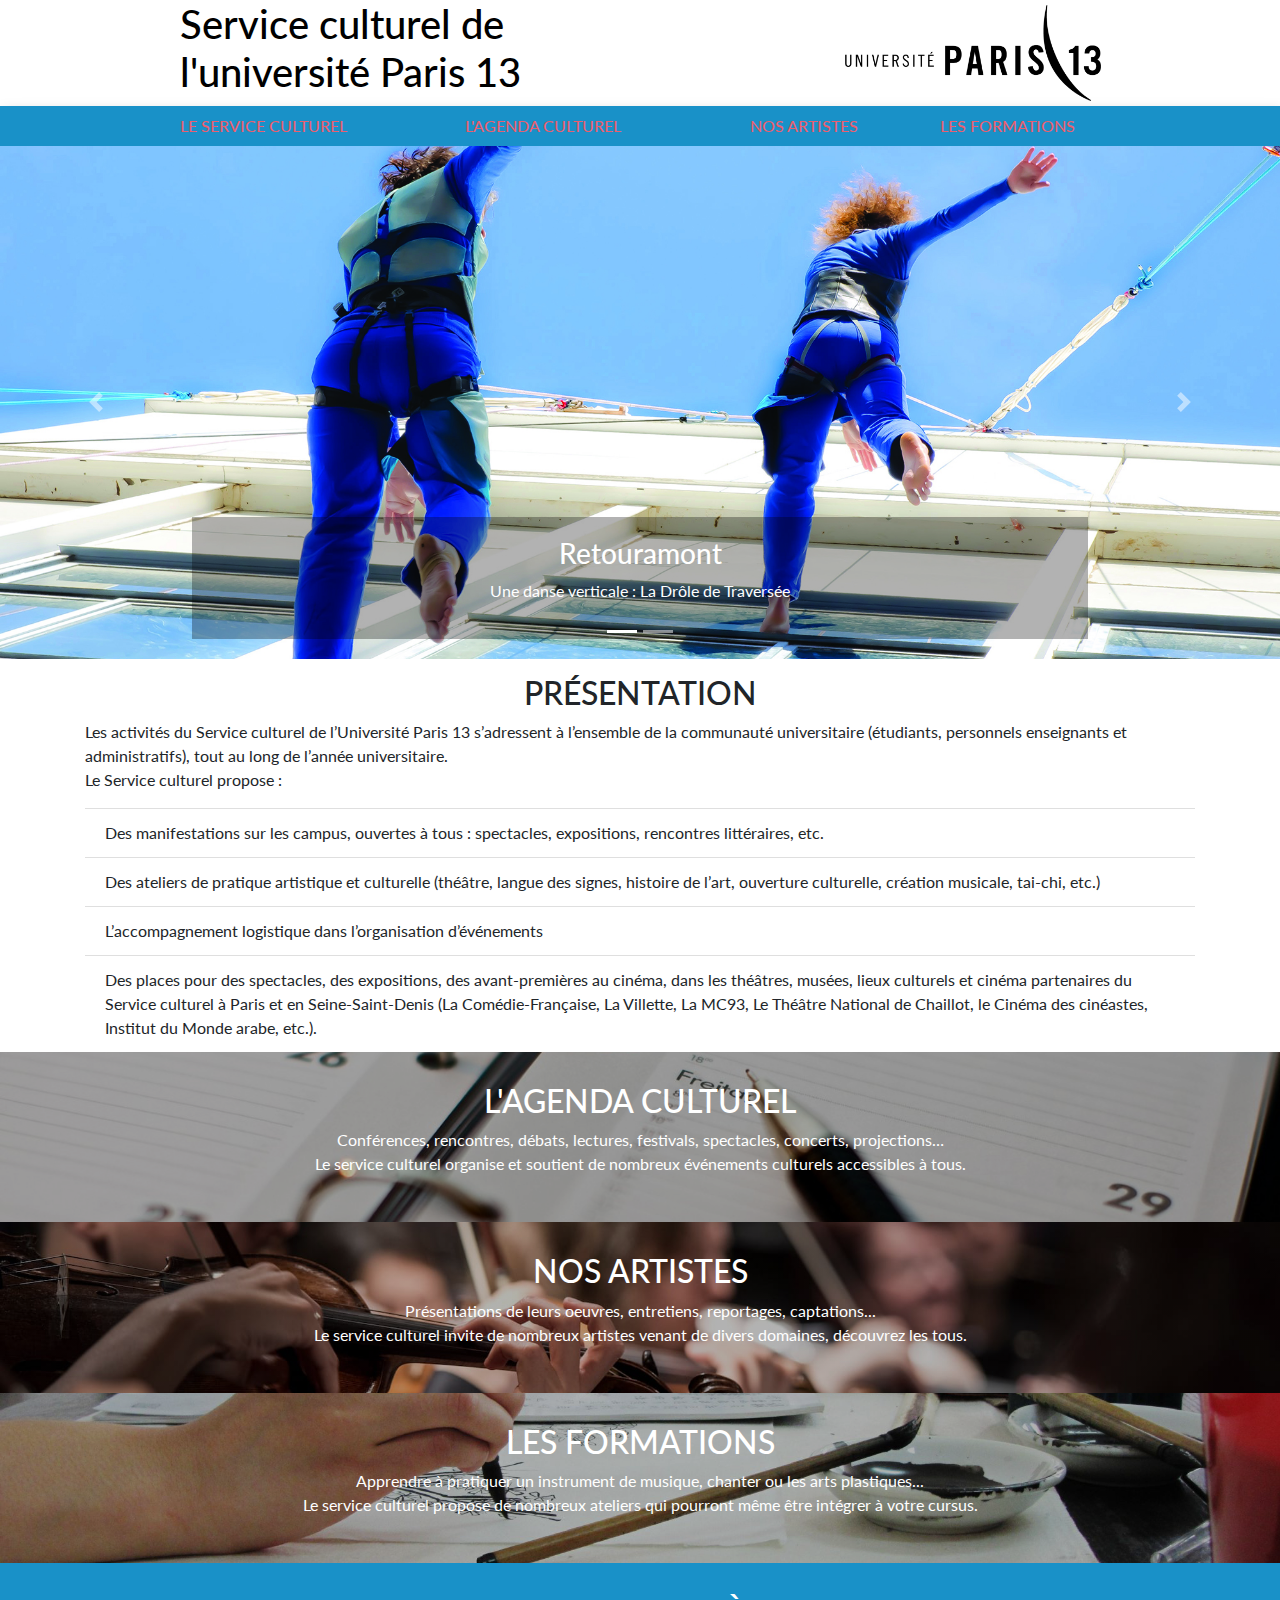
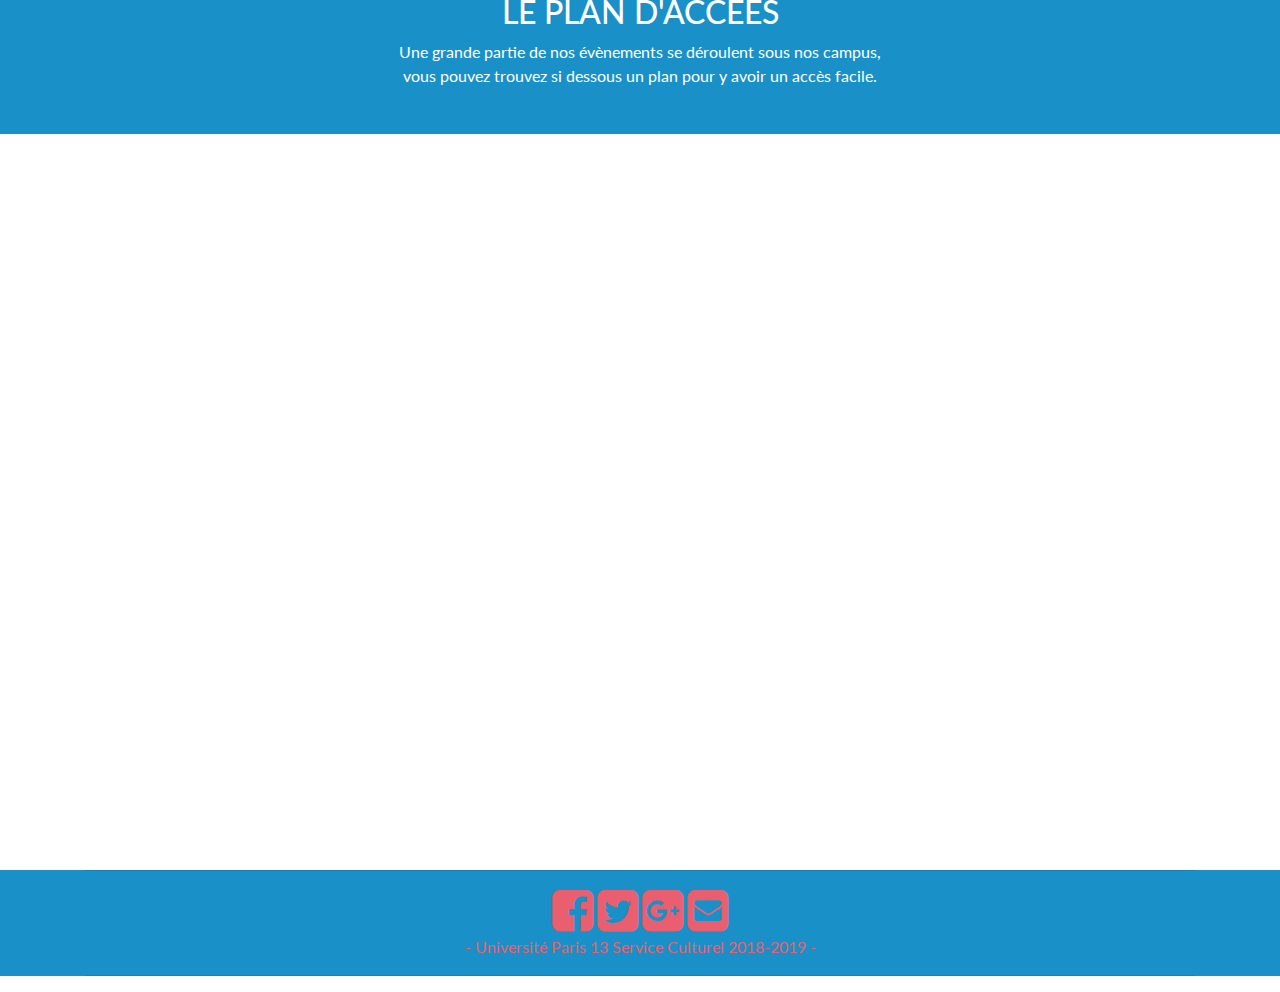
==== site1/home.html @ 8ae0b917 "Add files via upload" ====
<!doctype html>
<html>

<head>
    <meta charset="utf-8">
    <title>Document sans nom</title>
    <link rel="stylesheet" href="https://maxcdn.bootstrapcdn.com/bootstrap/4.0.0/css/bootstrap.min.css" integrity="sha384-Gn5384xqQ1aoWXA+058RXPxPg6fy4IWvTNh0E263XmFcJlSAwiGgFAW/dAiS6JXm" crossorigin="anonymous">
    <script src="https://ajax.googleapis.com/ajax/libs/jquery/3.3.1/jquery.min.js"></script>
    <script src="https://cdnjs.cloudflare.com/ajax/libs/popper.js/1.14.3/umd/popper.min.js"></script>
    <script src="https://maxcdn.bootstrapcdn.com/bootstrap/4.1.3/js/bootstrap.min.js"></script>
    <link rel="stylesheet" href="https://cdnjs.cloudflare.com/ajax/libs/font-awesome/4.7.0/css/font-awesome.min.css">
    <link href="style.css" rel="stylesheet" type="text/css">
    <link href="//maxcdn.bootstrapcdn.com/font-awesome/4.1.0/css/font-awesome.min.css" rel="stylesheet">
    <link href="https://maxcdn.bootstrapcdn.com/bootstrap/3.3.5/css/bootstrap.min.css" rel="stylesheet" integrity="sha256-MfvZlkHCEqatNoGiOXveE8FIwMzZg4W85qfrfIFBfYc= sha512-dTfge/zgoMYpP7QbHy4gWMEGsbsdZeCXz7irItjcC3sPUFtf0kuFbDz/ixG7ArTxmDjLXDmezHubeNikyKGVyQ=="
        crossorigin="anonymous">
    <link href="https://fonts.googleapis.com/css?family=Lato" rel="stylesheet">
</head>



<body>
    <header>
        <div class="container">
            <div class="row">
                <div class="col-md-5 offset-md-1">
                    <a href="home.html" style="text-decoration: none; color: black;">
                        <h1>Service culturel de l'université Paris 13</h1>
                    </a>
                </div>
                <div class="col-md-3 offset-md-2" id="logo">
                    <a href="https://www.univ-paris13.fr/" style="text-decoration: none; color: black;">
                        <img src="img/logo.png" width="256" height="96" alt="logo">
                    </a>
                    <div>
                    </div>
                </div>
            </div>
        </div>
    </header>
    <nav>
        <div class="container">
            <div class="row">
                <div class="col-md-3 offset-md-1">
                    <a href="#">
                        <li class="nav-item">LE SERVICE CULTUREL</li>
                    </a>
                </div>
                <div class="col-md-3">
                    <a href="#">
                        <li class="nav-item">L'AGENDA CULTUREL</li>
                    </a>
                </div>


                <div class="col-md-2">
                    <a href="#">
                        <li class="nav-item">NOS ARTISTES</li>
                    </a>
                </div>


                <div class="col-md-3">
                    <a href="#">
                        <li class="nav-item">LES FORMATIONS</li>
                    </a>
                </div>

            </div>
        </div>
    </nav>
    <section id="diapo">
        <div id="demo" class="carousel slide" data-ride="carousel">
            <ul class="carousel-indicators">
                <li data-target="#demo" data-slide-to="0" class="active"></li>
                <li data-target="#demo" data-slide-to="1"></li>
            </ul>
            <div class="carousel-inner">
                <div class="carousel-item active">
                    <a href="#" style="text-decoration: none; color: black;">
                        <img src="img/slide_1.jpg" alt="slide" width="100%">

                        <div class="carousel-caption dark">
                            <h3>Retouramont</h3>
                            <p>Une danse verticale : La Drôle de Traversée</p>
                        </div>
                    </a>
                </div>
                <div class="carousel-item">
                    <a href="#" style="text-decoration: none; color: black;">
                        <img src="img/slide_2.jpg" alt="slide" width="100%">
                        <div class="carousel-caption dark">
                            <h3>D' de Kabal</h3>
                            <p>Déconstruction et redéfinition du masculin par l'art du sensible</p>
                        </div>
                    </a>
                </div>
            </div>
            <a class="carousel-control-prev" href="#demo" data-slide="prev">
                <span class="carousel-control-prev-icon"></span>
                </a>
            <a class="carousel-control-next" href="#demo" data-slide="next">
                <span class="carousel-control-next-icon"></span>
                </a>
        </div>
    </section>
    <section id="presentation">
        <div class="container">
            <h2 style="text-align:center;">PRÉSENTATION</h2>
            <p>Les activités du Service culturel de l’Université Paris 13 s’adressent à l’ensemble de la communauté universitaire (étudiants, personnels enseignants et administratifs), tout au long de l’année universitaire.<br> Le Service culturel propose :</p>
            <ul class="list-group list-group-flush">
                <li class="list-group-item">Des manifestations sur les campus, ouvertes à tous : spectacles, expositions, rencontres littéraires, etc.</li>
                <li class="list-group-item">Des ateliers de pratique artistique et culturelle (théâtre, langue des signes, histoire de l’art, ouverture culturelle, création musicale, tai-chi, etc.)</li>
                <li class="list-group-item">L’accompagnement logistique dans l’organisation d’événements</li>
                <li class="list-group-item">Des places pour des spectacles, des expositions, des avant-premières au cinéma, dans les théâtres, musées, lieux culturels et cinéma partenaires du Service culturel à Paris et en Seine-Saint-Denis (La Comédie-Française, La Villette, La MC93, Le Théâtre National de Chaillot, le Cinéma des cinéastes, Institut du Monde arabe, etc.).</li>
            </ul>
        </div>
    </section>
    <section id="agenda">
        <a href="#" style="text-decoration: none; color: white;">
            <div class="container">
                <h2>L'AGENDA CULTUREL</h2>
                <p>Conférences, rencontres, débats, lectures, festivals, spectacles, concerts, projections… <br>Le service culturel organise et soutient de nombreux événements culturels accessibles à tous.</p>
            </div>
        </a>
    </section>
    <section id="artiste">
        <a href="#" style="text-decoration: none; color: white;">
            <div class="container">
                <h2>NOS ARTISTES</h2>
                <p>Présentations de leurs oeuvres, entretiens, reportages, captations... <br> Le service culturel invite de nombreux artistes venant de divers domaines, découvrez les tous.</p>
            </div>
        </a>
    </section>
    <section id="formation">
        <a href="#" style="text-decoration: none; color: white;">
            <div class="container">
                <h2>LES FORMATIONS</h2>
                <p>Apprendre à pratiquer un instrument de musique, chanter ou les arts plastiques... <br>Le service culturel propose de nombreux ateliers qui pourront même être intégrer à votre cursus.</p>
            </div>
        </a>
    </section>
    <section id="plan">
        <h2>LE PLAN D'ACCÈES</h2>
        <p>Une grande partie de nos évènements se déroulent sous nos campus, <br> vous pouvez trouvez si dessous un plan pour y avoir un accès facile.
            <p>
    </section>
    <section id="map">
        <div class="map-responsive">
            <iframe src="https://www.google.com/maps/embed?pb=!1m16!1m12!1m3!1d41953.194105036324!2d2.3828955579692384!3d48.913970331468974!2m3!1f0!2f0!3f0!3m2!1i1024!2i768!4f13.1!2m1!1sUniversit%C3%A9+Paris+13++Bobigny!5e0!3m2!1sfr!2sfr!4v1545997491598" width="600" height="10" frameborder="0" style="border:0" allowfullscreen></iframe>
        </div>
    </section>
    <div style="background-color:#1991c8;">
        <footer class="container">
            <hr>
            <div class="text-center center-block">
                <a href="https://www.facebook.com/" class="social"><i id="social-fb" class="fa fa-facebook-square fa-3x social"></i></a>
                <a href="https://twitter.com/" class="social"><i id="social-tw" class="fa fa-twitter-square fa-3x social"></i></a>
                <a href="https://plus.google.com/" class="social"><i id="social-gp" class="fa fa-google-plus-square fa-3x social"></i></a>
                <a href="mailto:..@gmail.com" class="social"><i id="social-em" class="fa fa-envelope-square fa-3x social"></i></a>
                <p class="txt-railway" style="color:#ea5f6f;">- Université Paris 13 Service Culturel 2018-2019 -</p>
            </div>
            <hr>
        </footer>
    </div>
</body>

</html>
---- site1/style.css ----
* {
	font-family: 'Lato',"Helvetica Neue",Helvetica,Arial,sans-serif;
}

@media (min-width: 1200px) {
 .container {
   width: 1230px;
 }
}

div a {
    text-decoration: none;
}

nav {
	background-color:#1991c8;
	-webkit-box-shadow: 3px 8px 16px -1px rgba(0,0,0,0.38);
	-moz-box-shadow: 3px 8px 16px -1px rgba(0,0,0,0.38);
	box-shadow: 3px 8px 16px -1px rgba(0,0,0,0.38);
}

.nav-item{
	list-style-type: none;
	color:#ea5f6f;
	font-weight:500;
	margin-bottom:8px;
	margin-top:8px
}
.nav-item:hover{
	color:#0b3351;
}

#logo{
	margin-bottom:5px;
	margin-top:5px;
}

.dark{
	background-color:rgba(0,0,0,0.3);
}

#presentation{
	margin-top:15px;
}

#agenda{
	background: linear-gradient( rgba(0, 0, 0, 0.3), rgba(0, 0, 0, 0.3) ), url(img/agenda.jpg);
	background-size: cover;
	text-align:center;
	color:white;
	padding:30px;
}

#artiste{
	background: linear-gradient( rgba(0, 0, 0, 0.3), rgba(0, 0, 0, 0.3) ), url(img/artiste.jpg);
	background-size: cover;
	text-align:center;
	color:white;
	padding:30px;
}

#formation{
	background: linear-gradient( rgba(0, 0, 0, 0.3), rgba(0, 0, 0, 0.3) ), url(img/formation.jpg);
	background-size: cover;
	text-align:center;
	color:white;
	padding:30px;
}

#plan{
	background-color:#1991c8;
	background-size: cover;
	text-align:center;
	color:white;
	padding:30px;
}

.social{
	color:#ea5f6f;
}

.social:hover{
	color:#0b3351;
}

.map-responsive{
    overflow:hidden;
    padding-bottom:56.25%;
    position:relative;
    height:0;
}
.map-responsive iframe{
    left:0;
    top:0;
    height: 100%;
    width:100%;
    position:absolute;
}
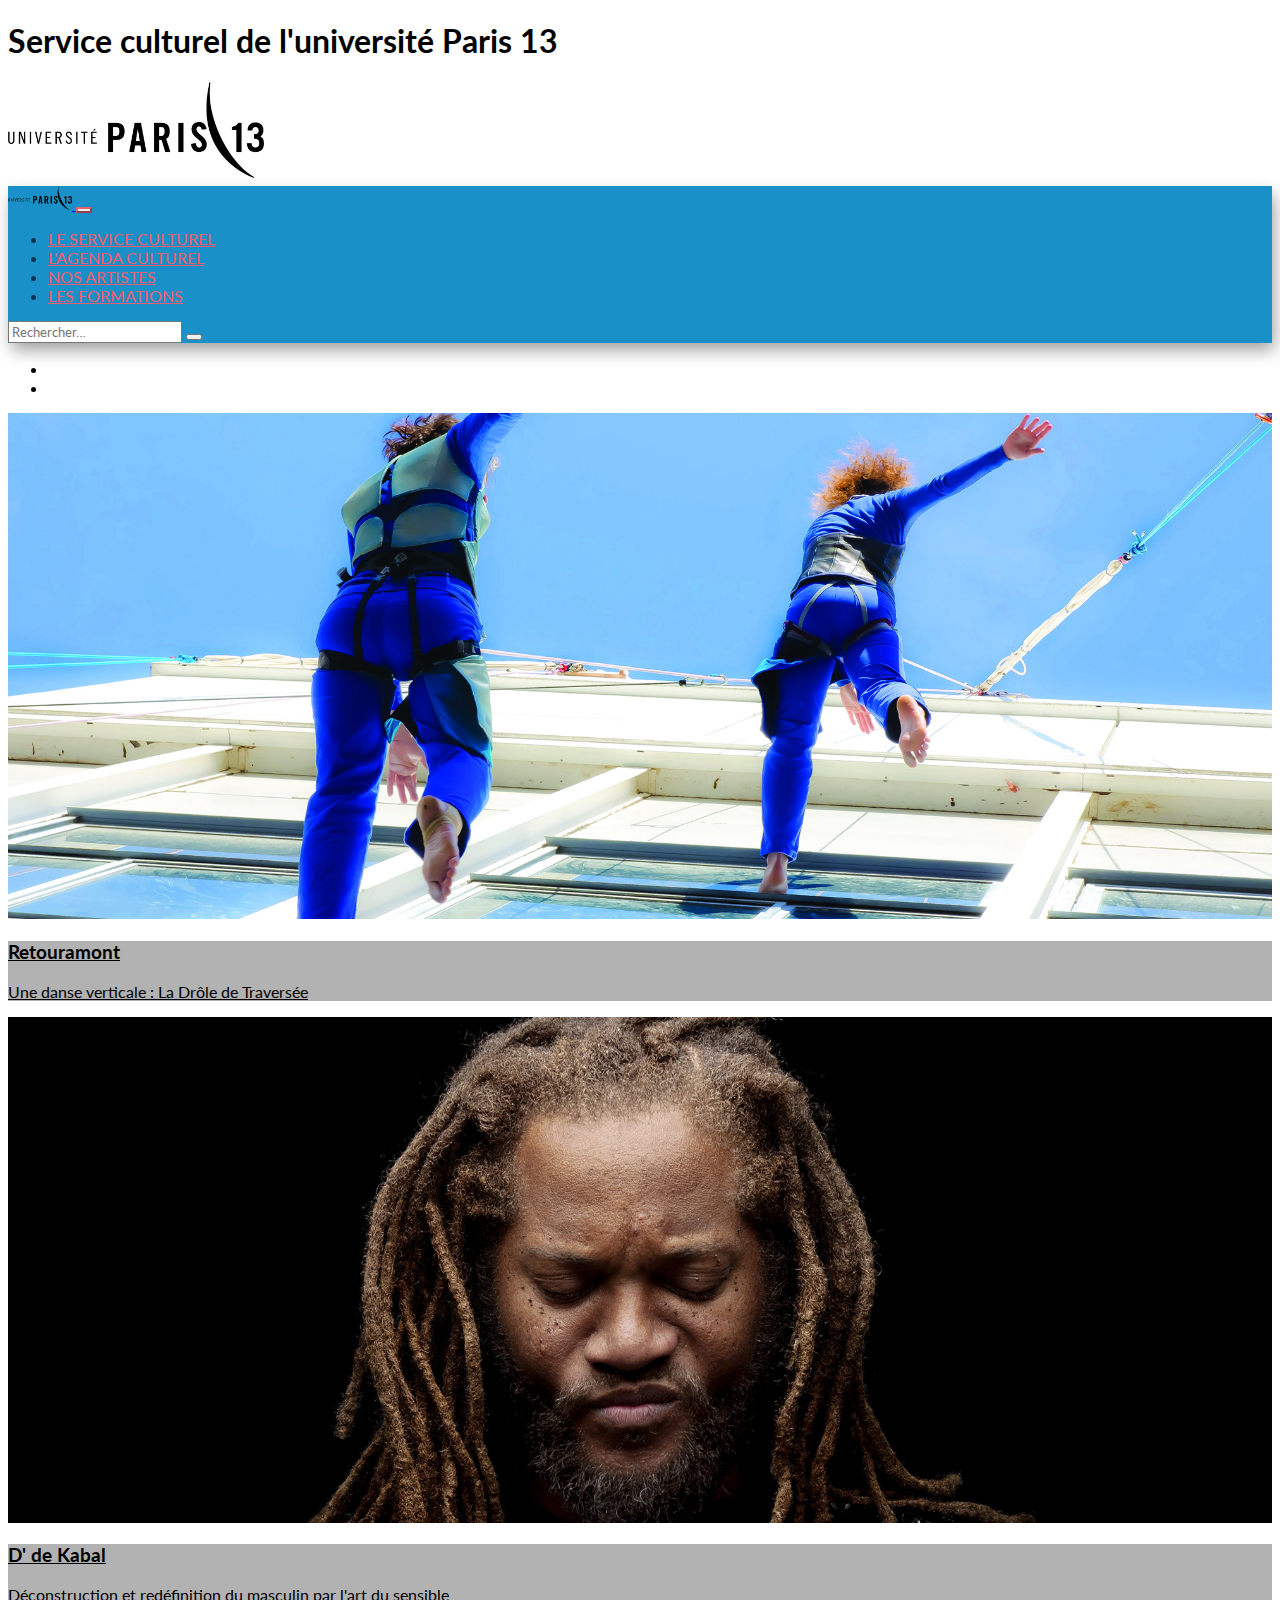
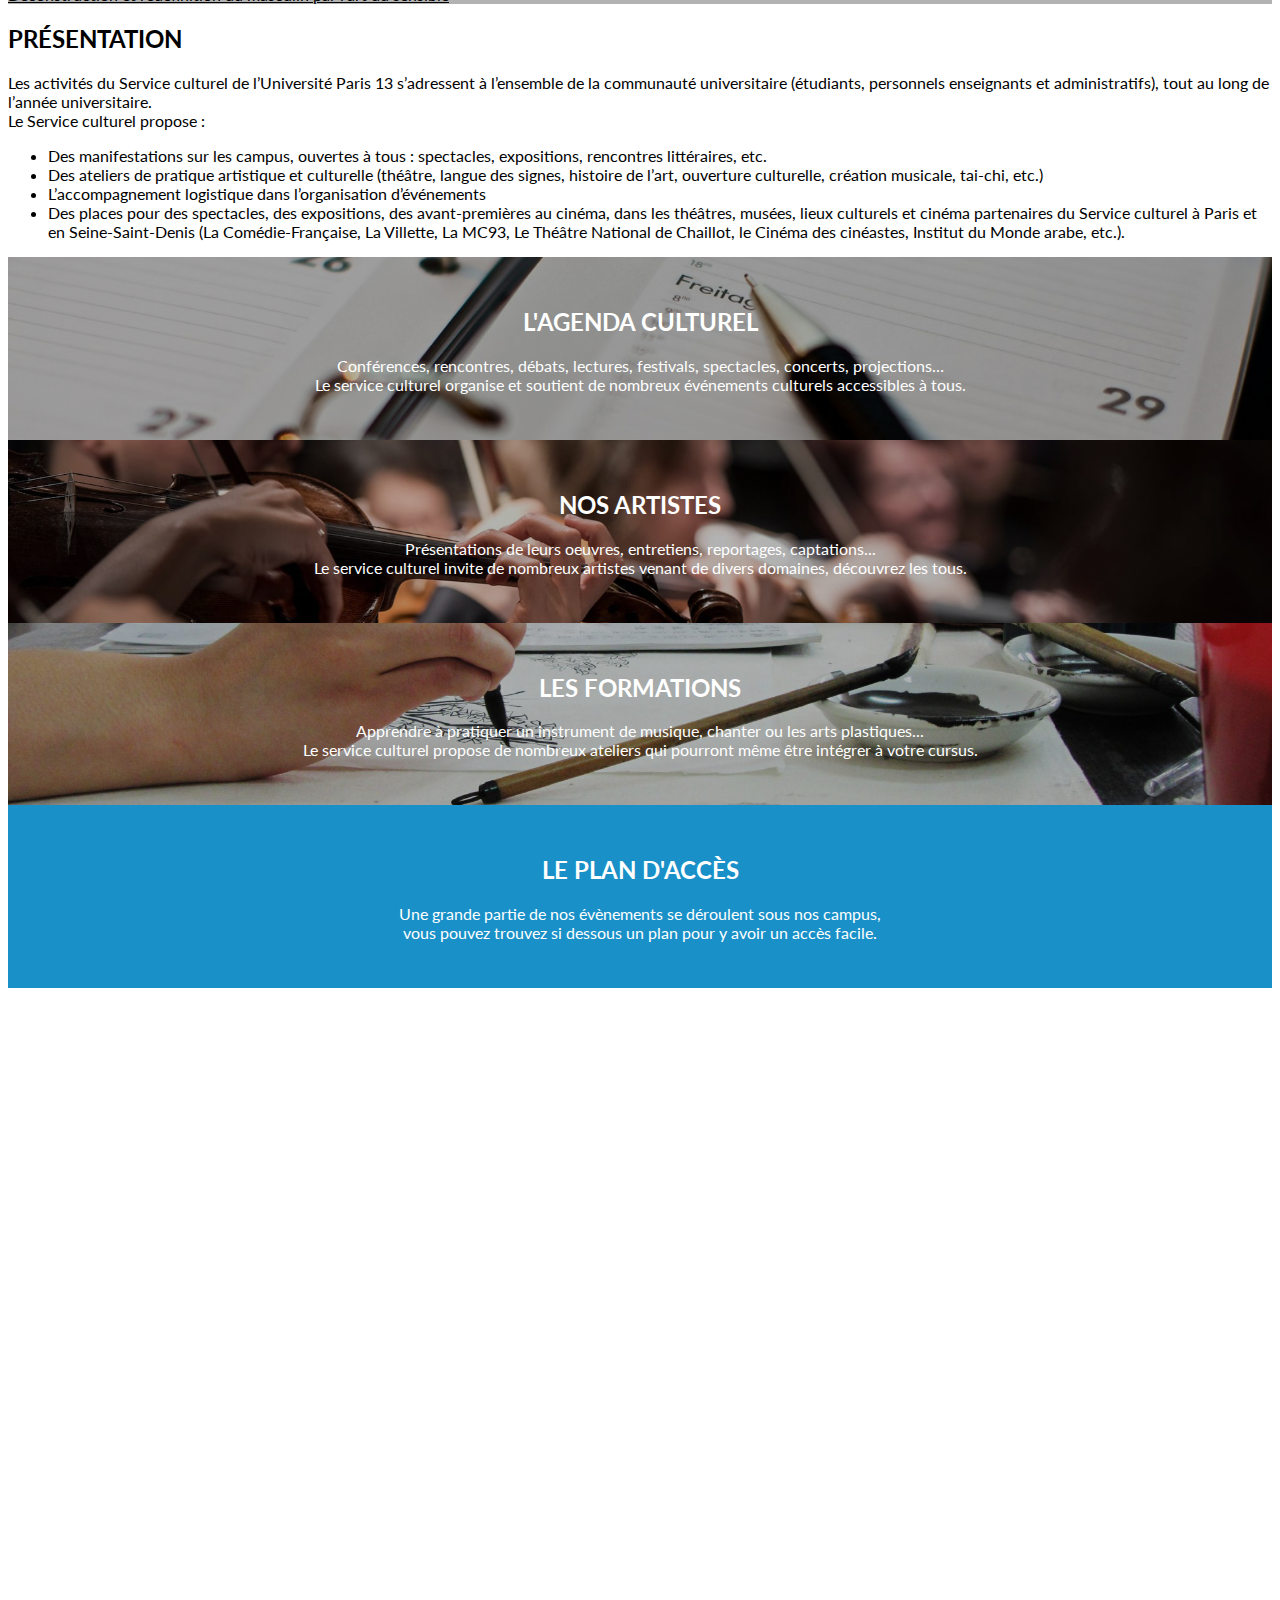
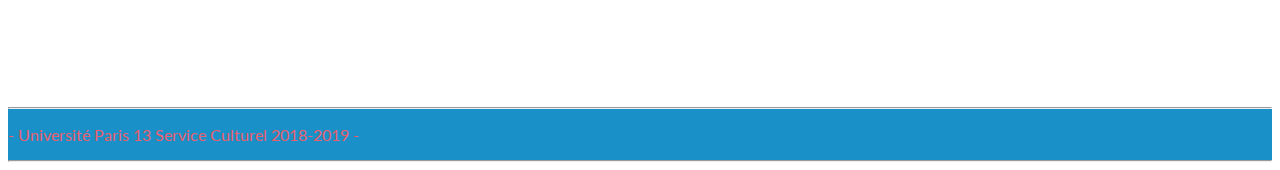
==== commit 3d34f7c9: "Ajout de la navbar, cleanup des dépendances in-nécéssaires, autres petites modifications" ====
--- a/site1/home.html
+++ b/site1/home.html
@@ -4,70 +4,63 @@
 <head>
     <meta charset="utf-8">
     <title>Document sans nom</title>
-    <link rel="stylesheet" href="https://maxcdn.bootstrapcdn.com/bootstrap/4.0.0/css/bootstrap.min.css" integrity="sha384-Gn5384xqQ1aoWXA+058RXPxPg6fy4IWvTNh0E263XmFcJlSAwiGgFAW/dAiS6JXm" crossorigin="anonymous">
-    <script src="https://ajax.googleapis.com/ajax/libs/jquery/3.3.1/jquery.min.js"></script>
-    <script src="https://cdnjs.cloudflare.com/ajax/libs/popper.js/1.14.3/umd/popper.min.js"></script>
-    <script src="https://maxcdn.bootstrapcdn.com/bootstrap/4.1.3/js/bootstrap.min.js"></script>
-    <link rel="stylesheet" href="https://cdnjs.cloudflare.com/ajax/libs/font-awesome/4.7.0/css/font-awesome.min.css">
+		<link rel="stylesheet" href="https://stackpath.bootstrapcdn.com/bootstrap/4.2.1/css/bootstrap.min.css" integrity="sha384-GJzZqFGwb1QTTN6wy59ffF1BuGJpLSa9DkKMp0DgiMDm4iYMj70gZWKYbI706tWS" crossorigin="anonymous">
+		<link rel="stylesheet" href="https://use.fontawesome.com/releases/v5.6.3/css/all.css" integrity="sha384-UHRtZLI+pbxtHCWp1t77Bi1L4ZtiqrqD80Kn4Z8NTSRyMA2Fd33n5dQ8lWUE00s/" crossorigin="anonymous">
     <link href="style.css" rel="stylesheet" type="text/css">
-    <link href="//maxcdn.bootstrapcdn.com/font-awesome/4.1.0/css/font-awesome.min.css" rel="stylesheet">
-    <link href="https://maxcdn.bootstrapcdn.com/bootstrap/3.3.5/css/bootstrap.min.css" rel="stylesheet" integrity="sha256-MfvZlkHCEqatNoGiOXveE8FIwMzZg4W85qfrfIFBfYc= sha512-dTfge/zgoMYpP7QbHy4gWMEGsbsdZeCXz7irItjcC3sPUFtf0kuFbDz/ixG7ArTxmDjLXDmezHubeNikyKGVyQ=="
-        crossorigin="anonymous">
     <link href="https://fonts.googleapis.com/css?family=Lato" rel="stylesheet">
 </head>
 
-
-
 <body>
-    <header>
-        <div class="container">
-            <div class="row">
-                <div class="col-md-5 offset-md-1">
-                    <a href="home.html" style="text-decoration: none; color: black;">
-                        <h1>Service culturel de l'université Paris 13</h1>
-                    </a>
-                </div>
-                <div class="col-md-3 offset-md-2" id="logo">
-                    <a href="https://www.univ-paris13.fr/" style="text-decoration: none; color: black;">
-                        <img src="img/logo.png" width="256" height="96" alt="logo">
-                    </a>
-                    <div>
-                    </div>
-                </div>
-            </div>
-        </div>
-    </header>
-    <nav>
-        <div class="container">
-            <div class="row">
-                <div class="col-md-3 offset-md-1">
-                    <a href="#">
-                        <li class="nav-item">LE SERVICE CULTUREL</li>
-                    </a>
-                </div>
-                <div class="col-md-3">
-                    <a href="#">
-                        <li class="nav-item">L'AGENDA CULTUREL</li>
-                    </a>
-                </div>
-
-
-                <div class="col-md-2">
-                    <a href="#">
-                        <li class="nav-item">NOS ARTISTES</li>
-                    </a>
-                </div>
-
-
-                <div class="col-md-3">
-                    <a href="#">
-                        <li class="nav-item">LES FORMATIONS</li>
-                    </a>
-                </div>
-
-            </div>
-        </div>
-    </nav>
+		<div class="container mx-auto">
+				<div class="row">
+						<div class="col-md-6 text-center">
+								<a href="home.html" style="text-decoration: none; color: black;">
+										<h1>Service culturel de l'université Paris 13</h1>
+								</a>
+						</div>
+						<div class="col-md-6 text-center" id="logo">
+								<a class="img-fluid" href="https://www.univ-paris13.fr/" style="text-decoration: none; color: black;">
+										<img src="img/logo.png" width="256" height="96" alt="logo">
+								</a>
+								<div>
+								</div>
+						</div>
+				</div>
+		</div>
+		<nav class="navbar sticky-top navbar-expand-lg">
+				<a class="navbar-brand img-fluid" href="#">
+						<img src="img/logo.png" width="64" height="24" alt="logo">
+				</a>
+				<button class="navbar-toggler" type="button" data-toggle="collapse" data-target="#navbarText" aria-controls="navbarText" aria-expanded="false" aria-label="Toggle navigation">
+						<span class="navbar-toggler-icon"></span>
+				</button>
+				<div class="collapse navbar-collapse" id="navbarText">
+						<ul class="navbar-nav mr-auto">
+								<li class="nav-item">
+										<a class="nav-link" href="#">LE SERVICE CULTUREL</a>
+								</li>
+								<li class="nav-item">
+										<a class="nav-link" href="#">L'AGENDA CULTUREL</a>
+								</li>
+								<li class="nav-item">
+										<a class="nav-link" href="#">NOS ARTISTES</a>
+								</li>
+								<li class="nav-item">
+										<a class="nav-link" href="#">LES FORMATIONS</a>
+								</li>
+						</ul>
+						<form class="form-inline">
+							<div class="input-group">
+									<input class="form-control py-2 border-right-0 border" type="search" placeholder="Rechercher…">
+									<span class="input-group-append">
+												<button class="input-group-text bg-transparent">
+														<i class="fa fa-search"></i>
+												</button>
+									</span>
+							</div>
+						</form>
+				</div>
+		</nav>
     <section id="diapo">
         <div id="demo" class="carousel slide" data-ride="carousel">
             <ul class="carousel-indicators">
@@ -76,7 +69,7 @@
             </ul>
             <div class="carousel-inner">
                 <div class="carousel-item active">
-                    <a href="#" style="text-decoration: none; color: black;">
+                    <a href="#" style="color: black;">
                         <img src="img/slide_1.jpg" alt="slide" width="100%">
 
                         <div class="carousel-caption dark">
@@ -86,7 +79,7 @@
                     </a>
                 </div>
                 <div class="carousel-item">
-                    <a href="#" style="text-decoration: none; color: black;">
+                    <a href="#" style="color: black;">
                         <img src="img/slide_2.jpg" alt="slide" width="100%">
                         <div class="carousel-caption dark">
                             <h3>D' de Kabal</h3>
@@ -105,7 +98,7 @@
     </section>
     <section id="presentation">
         <div class="container">
-            <h2 style="text-align:center;">PRÉSENTATION</h2>
+            <h2 class="text-center">PRÉSENTATION</h2>
             <p>Les activités du Service culturel de l’Université Paris 13 s’adressent à l’ensemble de la communauté universitaire (étudiants, personnels enseignants et administratifs), tout au long de l’année universitaire.<br> Le Service culturel propose :</p>
             <ul class="list-group list-group-flush">
                 <li class="list-group-item">Des manifestations sur les campus, ouvertes à tous : spectacles, expositions, rencontres littéraires, etc.</li>
@@ -140,7 +133,7 @@
         </a>
     </section>
     <section id="plan">
-        <h2>LE PLAN D'ACCÈES</h2>
+        <h2>LE PLAN D'ACCÈS</h2>
         <p>Une grande partie de nos évènements se déroulent sous nos campus, <br> vous pouvez trouvez si dessous un plan pour y avoir un accès facile.
             <p>
     </section>
@@ -150,7 +143,7 @@
         </div>
     </section>
     <div style="background-color:#1991c8;">
-        <footer class="container">
+        <footer class="footer container">
             <hr>
             <div class="text-center center-block">
                 <a href="https://www.facebook.com/" class="social"><i id="social-fb" class="fa fa-facebook-square fa-3x social"></i></a>
@@ -162,6 +155,9 @@
             <hr>
         </footer>
     </div>
+		<script src="https://code.jquery.com/jquery-3.3.1.slim.min.js" integrity="sha384-q8i/X+965DzO0rT7abK41JStQIAqVgRVzpbzo5smXKp4YfRvH+8abtTE1Pi6jizo" crossorigin="anonymous"></script>
+		<script src="https://cdnjs.cloudflare.com/ajax/libs/popper.js/1.14.6/umd/popper.min.js" integrity="sha384-wHAiFfRlMFy6i5SRaxvfOCifBUQy1xHdJ/yoi7FRNXMRBu5WHdZYu1hA6ZOblgut" crossorigin="anonymous"></script>
+		<script src="https://stackpath.bootstrapcdn.com/bootstrap/4.2.1/js/bootstrap.min.js" integrity="sha384-B0UglyR+jN6CkvvICOB2joaf5I4l3gm9GU6Hc1og6Ls7i6U/mkkaduKaBhlAXv9k" crossorigin="anonymous"></script>
 </body>
 
 </html>--- a/site1/style.css
+++ b/site1/style.css
@@ -8,25 +8,25 @@
  }
 }
 
-div a {
-    text-decoration: none;
+
+.navbar{
+	color:#0b3351;
 }
 
-nav {
-	background-color:#1991c8;
-	-webkit-box-shadow: 3px 8px 16px -1px rgba(0,0,0,0.38);
-	-moz-box-shadow: 3px 8px 16px -1px rgba(0,0,0,0.38);
-	box-shadow: 3px 8px 16px -1px rgba(0,0,0,0.38);
+.navbar-toggler {
+  border-color: #ea5f6f;
+} 
+
+.navbar-toggler-icon{
+  background-image: url("data:image/svg+xml;charset=utf8,%3Csvg viewBox='0 0 32 32' xmlns='http://www.w3.org/2000/svg'%3E%3Cpath stroke='rgba(234, 95, 111, 1)' stroke-width='2' stroke-linecap='round' stroke-miterlimit='10' d='M4 8h24M4 16h24M4 24h24'/%3E%3C/svg%3E");
 }
 
-.nav-item{
+.nav-link{
 	list-style-type: none;
 	color:#ea5f6f;
 	font-weight:500;
-	margin-bottom:8px;
-	margin-top:8px
 }
-.nav-item:hover{
+.nav-link:hover{
 	color:#0b3351;
 }
 
@@ -75,6 +75,13 @@
 	padding:30px;
 }
 
+nav {
+	background-color:#1991c8;
+	-webkit-box-shadow: 3px 8px 16px -1px rgba(0,0,0,0.38);
+	-moz-box-shadow: 3px 8px 16px -1px rgba(0,0,0,0.38);
+	box-shadow: 3px 8px 16px -1px rgba(0,0,0,0.38);
+}
+
 .social{
 	color:#ea5f6f;
 }
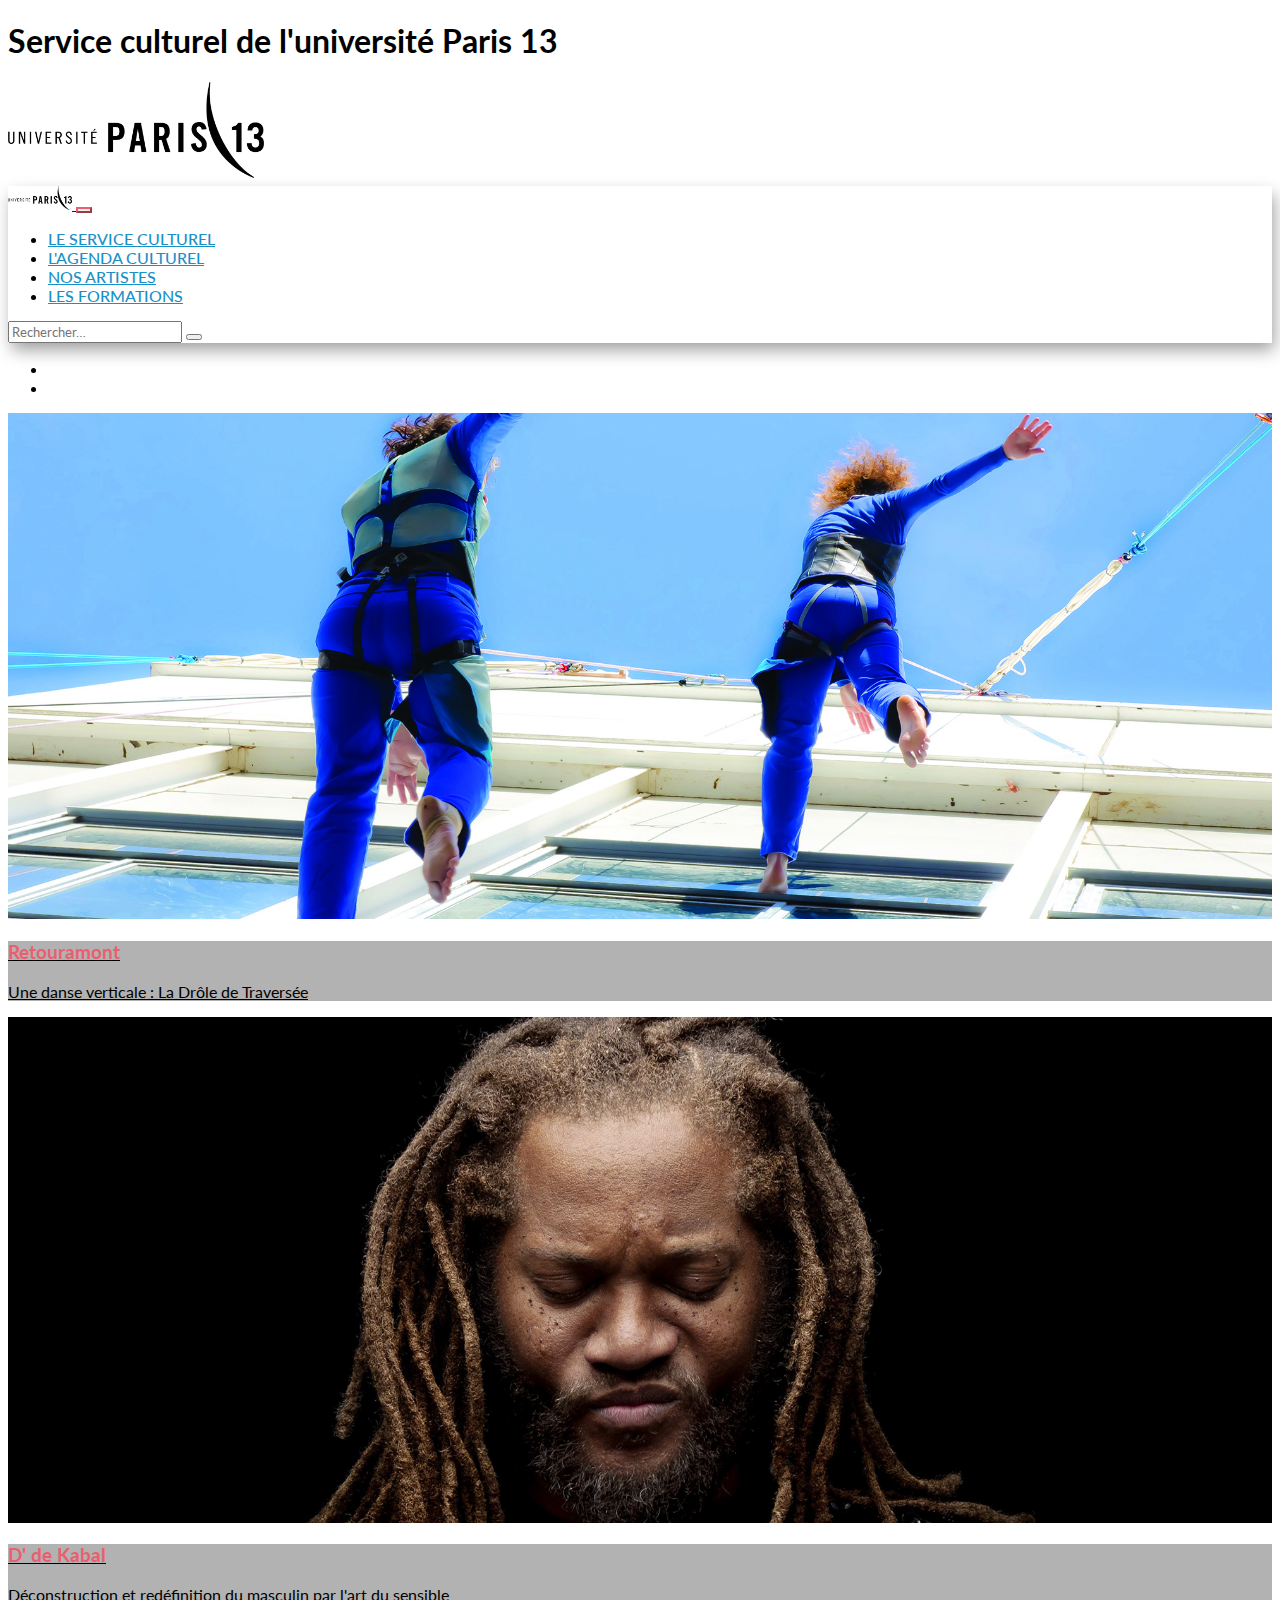
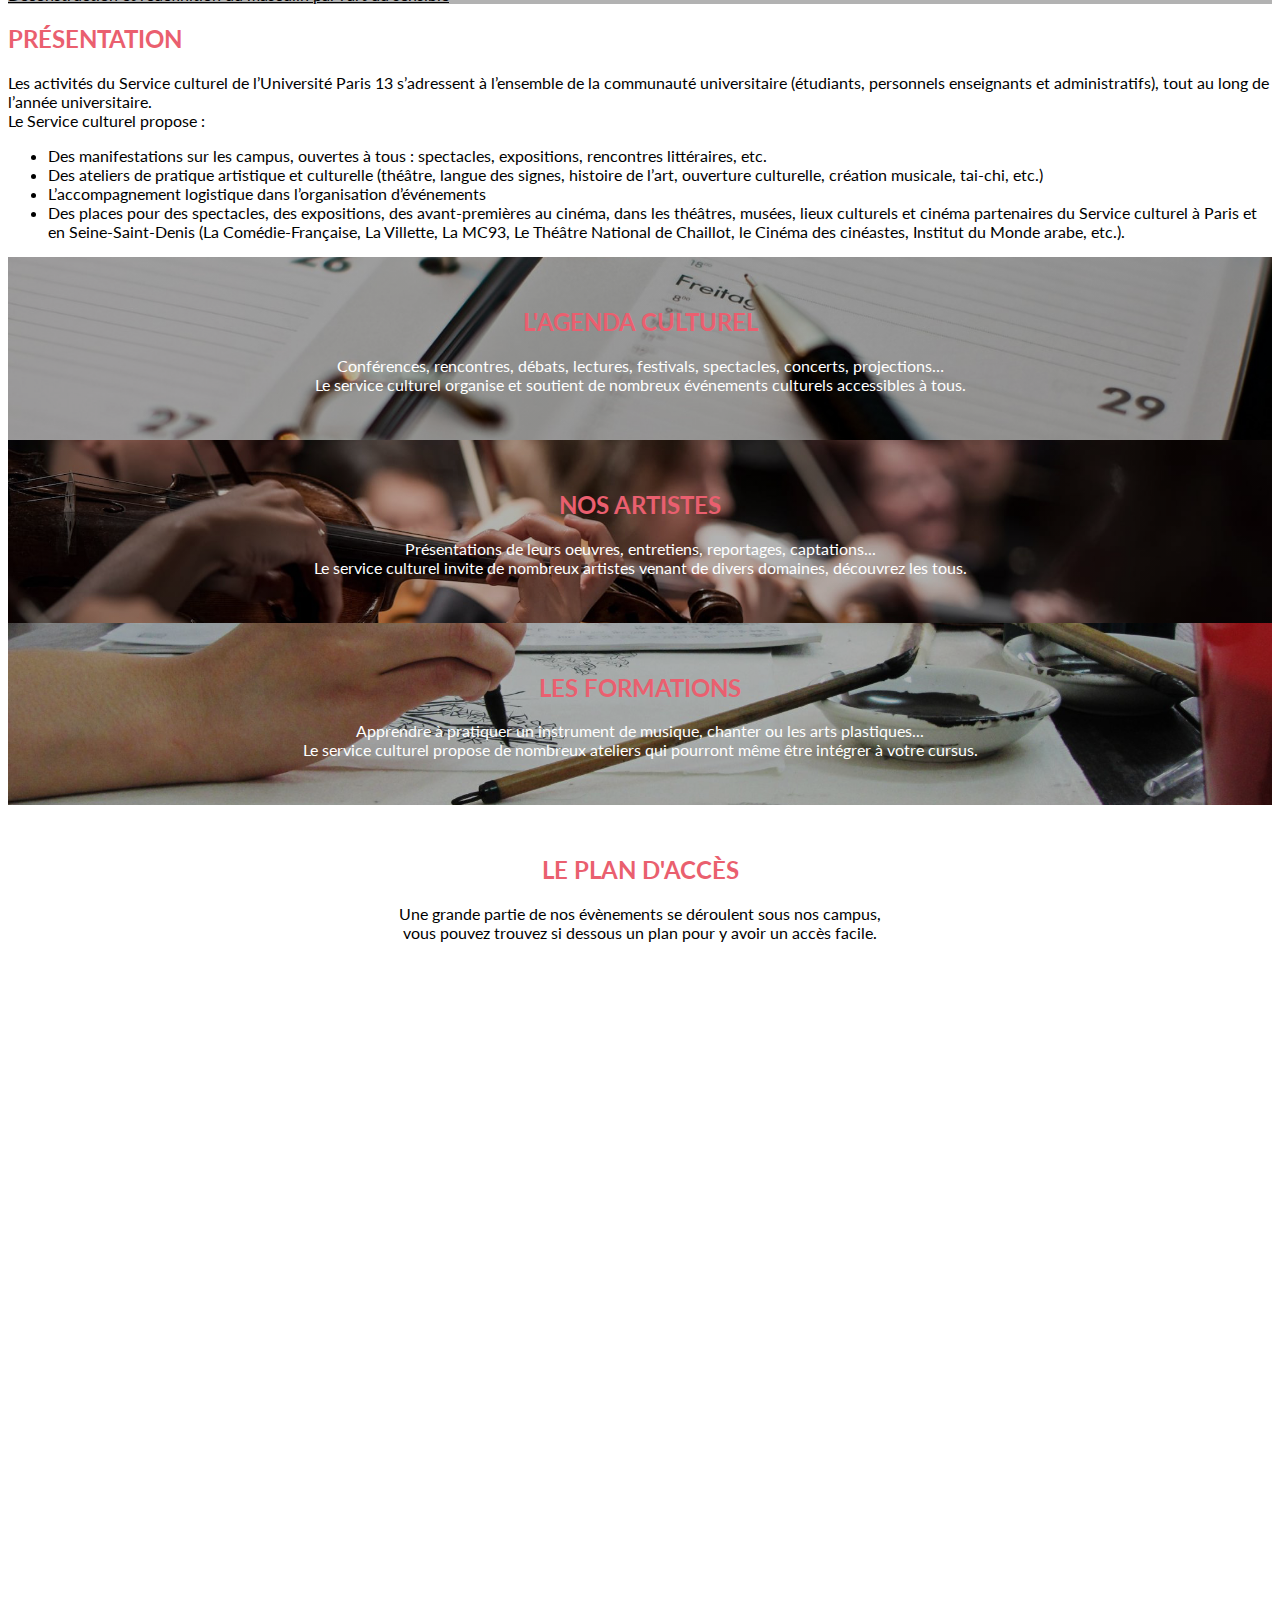
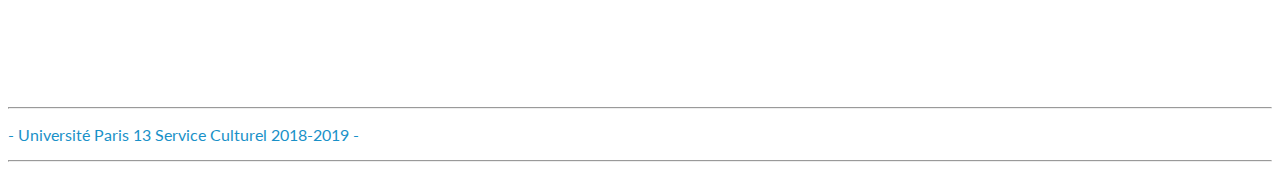
==== commit eb2eb3c5: "Agenda" ====
--- a/site1/home.html
+++ b/site1/home.html
@@ -1,163 +1,160 @@
 <!doctype html>
 <html>
-
-<head>
-    <meta charset="utf-8">
-    <title>Document sans nom</title>
-		<link rel="stylesheet" href="https://stackpath.bootstrapcdn.com/bootstrap/4.2.1/css/bootstrap.min.css" integrity="sha384-GJzZqFGwb1QTTN6wy59ffF1BuGJpLSa9DkKMp0DgiMDm4iYMj70gZWKYbI706tWS" crossorigin="anonymous">
-		<link rel="stylesheet" href="https://use.fontawesome.com/releases/v5.6.3/css/all.css" integrity="sha384-UHRtZLI+pbxtHCWp1t77Bi1L4ZtiqrqD80Kn4Z8NTSRyMA2Fd33n5dQ8lWUE00s/" crossorigin="anonymous">
-    <link href="style.css" rel="stylesheet" type="text/css">
-    <link href="https://fonts.googleapis.com/css?family=Lato" rel="stylesheet">
-</head>
-
-<body>
-		<div class="container mx-auto">
-				<div class="row">
-						<div class="col-md-6 text-center">
-								<a href="home.html" style="text-decoration: none; color: black;">
-										<h1>Service culturel de l'université Paris 13</h1>
-								</a>
-						</div>
-						<div class="col-md-6 text-center" id="logo">
-								<a class="img-fluid" href="https://www.univ-paris13.fr/" style="text-decoration: none; color: black;">
-										<img src="img/logo.png" width="256" height="96" alt="logo">
-								</a>
-								<div>
-								</div>
-						</div>
-				</div>
-		</div>
-		<nav class="navbar sticky-top navbar-expand-lg">
-				<a class="navbar-brand img-fluid" href="#">
-						<img src="img/logo.png" width="64" height="24" alt="logo">
-				</a>
-				<button class="navbar-toggler" type="button" data-toggle="collapse" data-target="#navbarText" aria-controls="navbarText" aria-expanded="false" aria-label="Toggle navigation">
-						<span class="navbar-toggler-icon"></span>
-				</button>
-				<div class="collapse navbar-collapse" id="navbarText">
-						<ul class="navbar-nav mr-auto">
-								<li class="nav-item">
-										<a class="nav-link" href="#">LE SERVICE CULTUREL</a>
-								</li>
-								<li class="nav-item">
-										<a class="nav-link" href="#">L'AGENDA CULTUREL</a>
-								</li>
-								<li class="nav-item">
-										<a class="nav-link" href="#">NOS ARTISTES</a>
-								</li>
-								<li class="nav-item">
-										<a class="nav-link" href="#">LES FORMATIONS</a>
-								</li>
-						</ul>
-						<form class="form-inline">
-							<div class="input-group">
-									<input class="form-control py-2 border-right-0 border" type="search" placeholder="Rechercher…">
-									<span class="input-group-append">
-												<button class="input-group-text bg-transparent">
-														<i class="fa fa-search"></i>
-												</button>
-									</span>
-							</div>
-						</form>
-				</div>
-		</nav>
-    <section id="diapo">
-        <div id="demo" class="carousel slide" data-ride="carousel">
-            <ul class="carousel-indicators">
-                <li data-target="#demo" data-slide-to="0" class="active"></li>
-                <li data-target="#demo" data-slide-to="1"></li>
-            </ul>
-            <div class="carousel-inner">
-                <div class="carousel-item active">
-                    <a href="#" style="color: black;">
-                        <img src="img/slide_1.jpg" alt="slide" width="100%">
-
-                        <div class="carousel-caption dark">
-                            <h3>Retouramont</h3>
-                            <p>Une danse verticale : La Drôle de Traversée</p>
-                        </div>
+    <head>
+        <meta charset="utf-8">
+        <title>Le service culturel de l'université Paris 13</title>
+        <link rel="stylesheet" href="https://stackpath.bootstrapcdn.com/bootstrap/4.2.1/css/bootstrap.min.css" integrity="sha384-GJzZqFGwb1QTTN6wy59ffF1BuGJpLSa9DkKMp0DgiMDm4iYMj70gZWKYbI706tWS" crossorigin="anonymous">
+        <link rel="stylesheet" href="https://use.fontawesome.com/releases/v5.6.3/css/all.css" integrity="sha384-UHRtZLI+pbxtHCWp1t77Bi1L4ZtiqrqD80Kn4Z8NTSRyMA2Fd33n5dQ8lWUE00s/" crossorigin="anonymous">
+        <link href="style.css" rel="stylesheet" type="text/css">
+        <link href="https://fonts.googleapis.com/css?family=Lato" rel="stylesheet">
+    </head>
+    <body>
+        <div class="container mx-auto">
+            <div class="row">
+                <div class="col-md-6 text-center">
+                    <a href="home.html" style="text-decoration: none; color: black;">
+                        <h1>Service culturel de l'université Paris 13</h1>
                     </a>
                 </div>
-                <div class="carousel-item">
-                    <a href="#" style="color: black;">
-                        <img src="img/slide_2.jpg" alt="slide" width="100%">
-                        <div class="carousel-caption dark">
-                            <h3>D' de Kabal</h3>
-                            <p>Déconstruction et redéfinition du masculin par l'art du sensible</p>
-                        </div>
+                <div class="col-md-6 text-center" id="logo">
+                    <a class="img-fluid" href="https://www.univ-paris13.fr/" style="text-decoration: none; color: black;">
+                    <img src="img/logo.png" width="256" height="96" alt="logo">
                     </a>
+                    <div>
+                    </div>
                 </div>
             </div>
-            <a class="carousel-control-prev" href="#demo" data-slide="prev">
+        </div>
+        <nav class="navbar sticky-top navbar-expand-lg">
+            <a class="navbar-brand img-fluid" href="#">
+            <img src="img/logo.png" width="64" height="24" alt="logo">
+            </a>
+            <button class="navbar-toggler" type="button" data-toggle="collapse" data-target="#navbarText" aria-controls="navbarText" aria-expanded="false" aria-label="Toggle navigation">
+            <span class="navbar-toggler-icon"></span>
+            </button>
+            <div class="collapse navbar-collapse" id="navbarText">
+                <ul class="navbar-nav mr-auto">
+                    <li class="nav-item">
+                        <a class="nav-link" href="presentation.html">LE SERVICE CULTUREL</a>
+                    </li>
+                    <li class="nav-item">
+                        <a class="nav-link" href="#">L'AGENDA CULTUREL</a>
+                    </li>
+                    <li class="nav-item">
+                        <a class="nav-link" href="#">NOS ARTISTES</a>
+                    </li>
+                    <li class="nav-item">
+                        <a class="nav-link" href="#">LES FORMATIONS</a>
+                    </li>
+                </ul>
+                <form class="form-inline">
+                    <div class="input-group">
+                        <input class="form-control py-2 border-right-0 border" type="search" placeholder="Rechercher…">
+                        <span class="input-group-append">
+                        <button class="input-group-text bg-transparent">
+                        <i class="fa fa-search"></i>
+                        </button>
+                        </span>
+                    </div>
+                </form>
+            </div>
+        </nav>
+        <section id="diapo">
+            <div id="demo" class="carousel slide" data-ride="carousel">
+                <ul class="carousel-indicators">
+                    <li data-target="#demo" data-slide-to="0" class="active"></li>
+                    <li data-target="#demo" data-slide-to="1"></li>
+                </ul>
+                <div class="carousel-inner">
+                    <div class="carousel-item active">
+                        <a href="#" style="color: black;">
+                            <img src="img/slide_1.jpg" alt="slide" width="100%">
+                            <div class="carousel-caption dark">
+                                <h3>Retouramont</h3>
+                                <p>Une danse verticale : La Drôle de Traversée</p>
+                            </div>
+                        </a>
+                    </div>
+                    <div class="carousel-item">
+                        <a href="#" style="color: black;">
+                            <img src="img/slide_2.jpg" alt="slide" width="100%">
+                            <div class="carousel-caption dark">
+                                <h3>D' de Kabal</h3>
+                                <p>Déconstruction et redéfinition du masculin par l'art du sensible</p>
+                            </div>
+                        </a>
+                    </div>
+                </div>
+                <a class="carousel-control-prev" href="#demo" data-slide="prev">
                 <span class="carousel-control-prev-icon"></span>
                 </a>
-            <a class="carousel-control-next" href="#demo" data-slide="next">
+                <a class="carousel-control-next" href="#demo" data-slide="next">
                 <span class="carousel-control-next-icon"></span>
                 </a>
+            </div>
+        </section>
+        <section id="presentation">
+            <div class="container">
+                <h2 class="text-center">PRÉSENTATION</h2>
+                <p>Les activités du Service culturel de l’Université Paris 13 s’adressent à l’ensemble de la communauté universitaire (étudiants, personnels enseignants et administratifs), tout au long de l’année universitaire.<br> Le Service culturel propose :</p>
+                <ul class="list-group list-group-flush">
+                    <li class="list-group-item">Des manifestations sur les campus, ouvertes à tous : spectacles, expositions, rencontres littéraires, etc.</li>
+                    <li class="list-group-item">Des ateliers de pratique artistique et culturelle (théâtre, langue des signes, histoire de l’art, ouverture culturelle, création musicale, tai-chi, etc.)</li>
+                    <li class="list-group-item">L’accompagnement logistique dans l’organisation d’événements</li>
+                    <li class="list-group-item">Des places pour des spectacles, des expositions, des avant-premières au cinéma, dans les théâtres, musées, lieux culturels et cinéma partenaires du Service culturel à Paris et en Seine-Saint-Denis (La Comédie-Française, La Villette, La MC93, Le Théâtre National de Chaillot, le Cinéma des cinéastes, Institut du Monde arabe, etc.).</li>
+                </ul>
+            </div>
+        </section>
+        <section id="agenda">
+            <a href="#" style="text-decoration: none; color: white;">
+                <div class="container">
+                    <h2>L'AGENDA CULTUREL</h2>
+                    <p>Conférences, rencontres, débats, lectures, festivals, spectacles, concerts, projections… <br>Le service culturel organise et soutient de nombreux événements culturels accessibles à tous.</p>
+                </div>
+            </a>
+        </section>
+        <section id="artiste">
+            <a href="#" style="text-decoration: none; color: white;">
+                <div class="container">
+                    <h2>NOS ARTISTES</h2>
+                    <p>Présentations de leurs oeuvres, entretiens, reportages, captations... <br> Le service culturel invite de nombreux artistes venant de divers domaines, découvrez les tous.</p>
+                </div>
+            </a>
+        </section>
+        <section id="formation">
+            <a href="#" style="text-decoration: none; color: white;">
+                <div class="container">
+                    <h2>LES FORMATIONS</h2>
+                    <p>Apprendre à pratiquer un instrument de musique, chanter ou les arts plastiques... <br>Le service culturel propose de nombreux ateliers qui pourront même être intégrer à votre cursus.</p>
+                </div>
+            </a>
+        </section>
+        <section id="plan">
+            <h2>LE PLAN D'ACCÈS</h2>
+            <p>Une grande partie de nos évènements se déroulent sous nos campus, <br> vous pouvez trouvez si dessous un plan pour y avoir un accès facile.
+            <p>
+        </section>
+        <section id="map">
+            <div class="map-responsive">
+                <iframe src="https://www.google.com/maps/embed?pb=!1m16!1m12!1m3!1d41953.194105036324!2d2.3828955579692384!3d48.913970331468974!2m3!1f0!2f0!3f0!3m2!1i1024!2i768!4f13.1!2m1!1sUniversit%C3%A9+Paris+13++Bobigny!5e0!3m2!1sfr!2sfr!4v1545997491598" width="600" height="10" frameborder="0" style="border:0" allowfullscreen></iframe>
+            </div>
+        </section>
+        <div>
+          <footer class="footer container" style="color:#1991c8;">
+              <hr>
+              <div class="text-center center-block">
+                  <a href="https://www.facebook.com/" class="social"><i id="social-fb" class="fab fa-facebook-square fa-3x social"></i></a>
+                  <a href="https://twitter.com/" class="social"><i id="social-tw" class="fab fa-twitter-square fa-3x social"></i></a>
+                  <a href="https://plus.google.com/" class="social"><i id="social-gp" class="fab fa-google-plus-g fa-3x social"></i></a>
+                  <a href="mailto:..@gmail.com" class="social"><i id="social-em" class="fa fa-envelope-square fa-3x social"></i></a>
+                  <p class="txt-railway">- Université Paris 13 Service Culturel 2018-2019 -</p>
+              </div>
+              <hr>
+          </footer>
         </div>
-    </section>
-    <section id="presentation">
-        <div class="container">
-            <h2 class="text-center">PRÉSENTATION</h2>
-            <p>Les activités du Service culturel de l’Université Paris 13 s’adressent à l’ensemble de la communauté universitaire (étudiants, personnels enseignants et administratifs), tout au long de l’année universitaire.<br> Le Service culturel propose :</p>
-            <ul class="list-group list-group-flush">
-                <li class="list-group-item">Des manifestations sur les campus, ouvertes à tous : spectacles, expositions, rencontres littéraires, etc.</li>
-                <li class="list-group-item">Des ateliers de pratique artistique et culturelle (théâtre, langue des signes, histoire de l’art, ouverture culturelle, création musicale, tai-chi, etc.)</li>
-                <li class="list-group-item">L’accompagnement logistique dans l’organisation d’événements</li>
-                <li class="list-group-item">Des places pour des spectacles, des expositions, des avant-premières au cinéma, dans les théâtres, musées, lieux culturels et cinéma partenaires du Service culturel à Paris et en Seine-Saint-Denis (La Comédie-Française, La Villette, La MC93, Le Théâtre National de Chaillot, le Cinéma des cinéastes, Institut du Monde arabe, etc.).</li>
-            </ul>
-        </div>
-    </section>
-    <section id="agenda">
-        <a href="#" style="text-decoration: none; color: white;">
-            <div class="container">
-                <h2>L'AGENDA CULTUREL</h2>
-                <p>Conférences, rencontres, débats, lectures, festivals, spectacles, concerts, projections… <br>Le service culturel organise et soutient de nombreux événements culturels accessibles à tous.</p>
-            </div>
-        </a>
-    </section>
-    <section id="artiste">
-        <a href="#" style="text-decoration: none; color: white;">
-            <div class="container">
-                <h2>NOS ARTISTES</h2>
-                <p>Présentations de leurs oeuvres, entretiens, reportages, captations... <br> Le service culturel invite de nombreux artistes venant de divers domaines, découvrez les tous.</p>
-            </div>
-        </a>
-    </section>
-    <section id="formation">
-        <a href="#" style="text-decoration: none; color: white;">
-            <div class="container">
-                <h2>LES FORMATIONS</h2>
-                <p>Apprendre à pratiquer un instrument de musique, chanter ou les arts plastiques... <br>Le service culturel propose de nombreux ateliers qui pourront même être intégrer à votre cursus.</p>
-            </div>
-        </a>
-    </section>
-    <section id="plan">
-        <h2>LE PLAN D'ACCÈS</h2>
-        <p>Une grande partie de nos évènements se déroulent sous nos campus, <br> vous pouvez trouvez si dessous un plan pour y avoir un accès facile.
-            <p>
-    </section>
-    <section id="map">
-        <div class="map-responsive">
-            <iframe src="https://www.google.com/maps/embed?pb=!1m16!1m12!1m3!1d41953.194105036324!2d2.3828955579692384!3d48.913970331468974!2m3!1f0!2f0!3f0!3m2!1i1024!2i768!4f13.1!2m1!1sUniversit%C3%A9+Paris+13++Bobigny!5e0!3m2!1sfr!2sfr!4v1545997491598" width="600" height="10" frameborder="0" style="border:0" allowfullscreen></iframe>
-        </div>
-    </section>
-    <div style="background-color:#1991c8;">
-        <footer class="footer container">
-            <hr>
-            <div class="text-center center-block">
-                <a href="https://www.facebook.com/" class="social"><i id="social-fb" class="fa fa-facebook-square fa-3x social"></i></a>
-                <a href="https://twitter.com/" class="social"><i id="social-tw" class="fa fa-twitter-square fa-3x social"></i></a>
-                <a href="https://plus.google.com/" class="social"><i id="social-gp" class="fa fa-google-plus-square fa-3x social"></i></a>
-                <a href="mailto:..@gmail.com" class="social"><i id="social-em" class="fa fa-envelope-square fa-3x social"></i></a>
-                <p class="txt-railway" style="color:#ea5f6f;">- Université Paris 13 Service Culturel 2018-2019 -</p>
-            </div>
-            <hr>
-        </footer>
-    </div>
-		<script src="https://code.jquery.com/jquery-3.3.1.slim.min.js" integrity="sha384-q8i/X+965DzO0rT7abK41JStQIAqVgRVzpbzo5smXKp4YfRvH+8abtTE1Pi6jizo" crossorigin="anonymous"></script>
-		<script src="https://cdnjs.cloudflare.com/ajax/libs/popper.js/1.14.6/umd/popper.min.js" integrity="sha384-wHAiFfRlMFy6i5SRaxvfOCifBUQy1xHdJ/yoi7FRNXMRBu5WHdZYu1hA6ZOblgut" crossorigin="anonymous"></script>
-		<script src="https://stackpath.bootstrapcdn.com/bootstrap/4.2.1/js/bootstrap.min.js" integrity="sha384-B0UglyR+jN6CkvvICOB2joaf5I4l3gm9GU6Hc1og6Ls7i6U/mkkaduKaBhlAXv9k" crossorigin="anonymous"></script>
-</body>
+        <script src="https://code.jquery.com/jquery-3.3.1.slim.min.js" integrity="sha384-q8i/X+965DzO0rT7abK41JStQIAqVgRVzpbzo5smXKp4YfRvH+8abtTE1Pi6jizo" crossorigin="anonymous"></script>
+        <script src="https://cdnjs.cloudflare.com/ajax/libs/popper.js/1.14.6/umd/popper.min.js" integrity="sha384-wHAiFfRlMFy6i5SRaxvfOCifBUQy1xHdJ/yoi7FRNXMRBu5WHdZYu1hA6ZOblgut" crossorigin="anonymous"></script>
+        <script src="https://stackpath.bootstrapcdn.com/bootstrap/4.2.1/js/bootstrap.min.js" integrity="sha384-B0UglyR+jN6CkvvICOB2joaf5I4l3gm9GU6Hc1og6Ls7i6U/mkkaduKaBhlAXv9k" crossorigin="anonymous"></script>
+    </body>
+</html>
 
-</html>--- a/site1/style.css
+++ b/site1/style.css
@@ -6,11 +6,6 @@
  .container {
    width: 1230px;
  }
-}
-
-
-.navbar{
-	color:#0b3351;
 }
 
 .navbar-toggler {
@@ -23,7 +18,7 @@
 
 .nav-link{
 	list-style-type: none;
-	color:#ea5f6f;
+	color:#1991c8;
 	font-weight:500;
 }
 .nav-link:hover{
@@ -68,18 +63,19 @@
 }
 
 #plan{
-	background-color:#1991c8;
 	background-size: cover;
 	text-align:center;
-	color:white;
 	padding:30px;
 }
 
 nav {
-	background-color:#1991c8;
+	background-color:white;
 	-webkit-box-shadow: 3px 8px 16px -1px rgba(0,0,0,0.38);
 	-moz-box-shadow: 3px 8px 16px -1px rgba(0,0,0,0.38);
 	box-shadow: 3px 8px 16px -1px rgba(0,0,0,0.38);
+}
+nav:hover {
+	background-color:white;
 }
 
 .social{
@@ -96,10 +92,31 @@
     position:relative;
     height:0;
 }
+
 .map-responsive iframe{
     left:0;
     top:0;
     height: 100%;
     width:100%;
     position:absolute;
-}+}
+
+.portrait{
+	max-width:246px;
+}
+
+h2, h3{
+	color:#ea5f6f;
+}
+
+.jumbotron {
+background: #1991c8;
+color:white;
+border-radius: 0px;
+}
+.jumbotron-sm { 
+	padding-top: 24px;
+padding-bottom: 24px; }
+.jumbotron small {
+color: #ea5f6f;
+}
